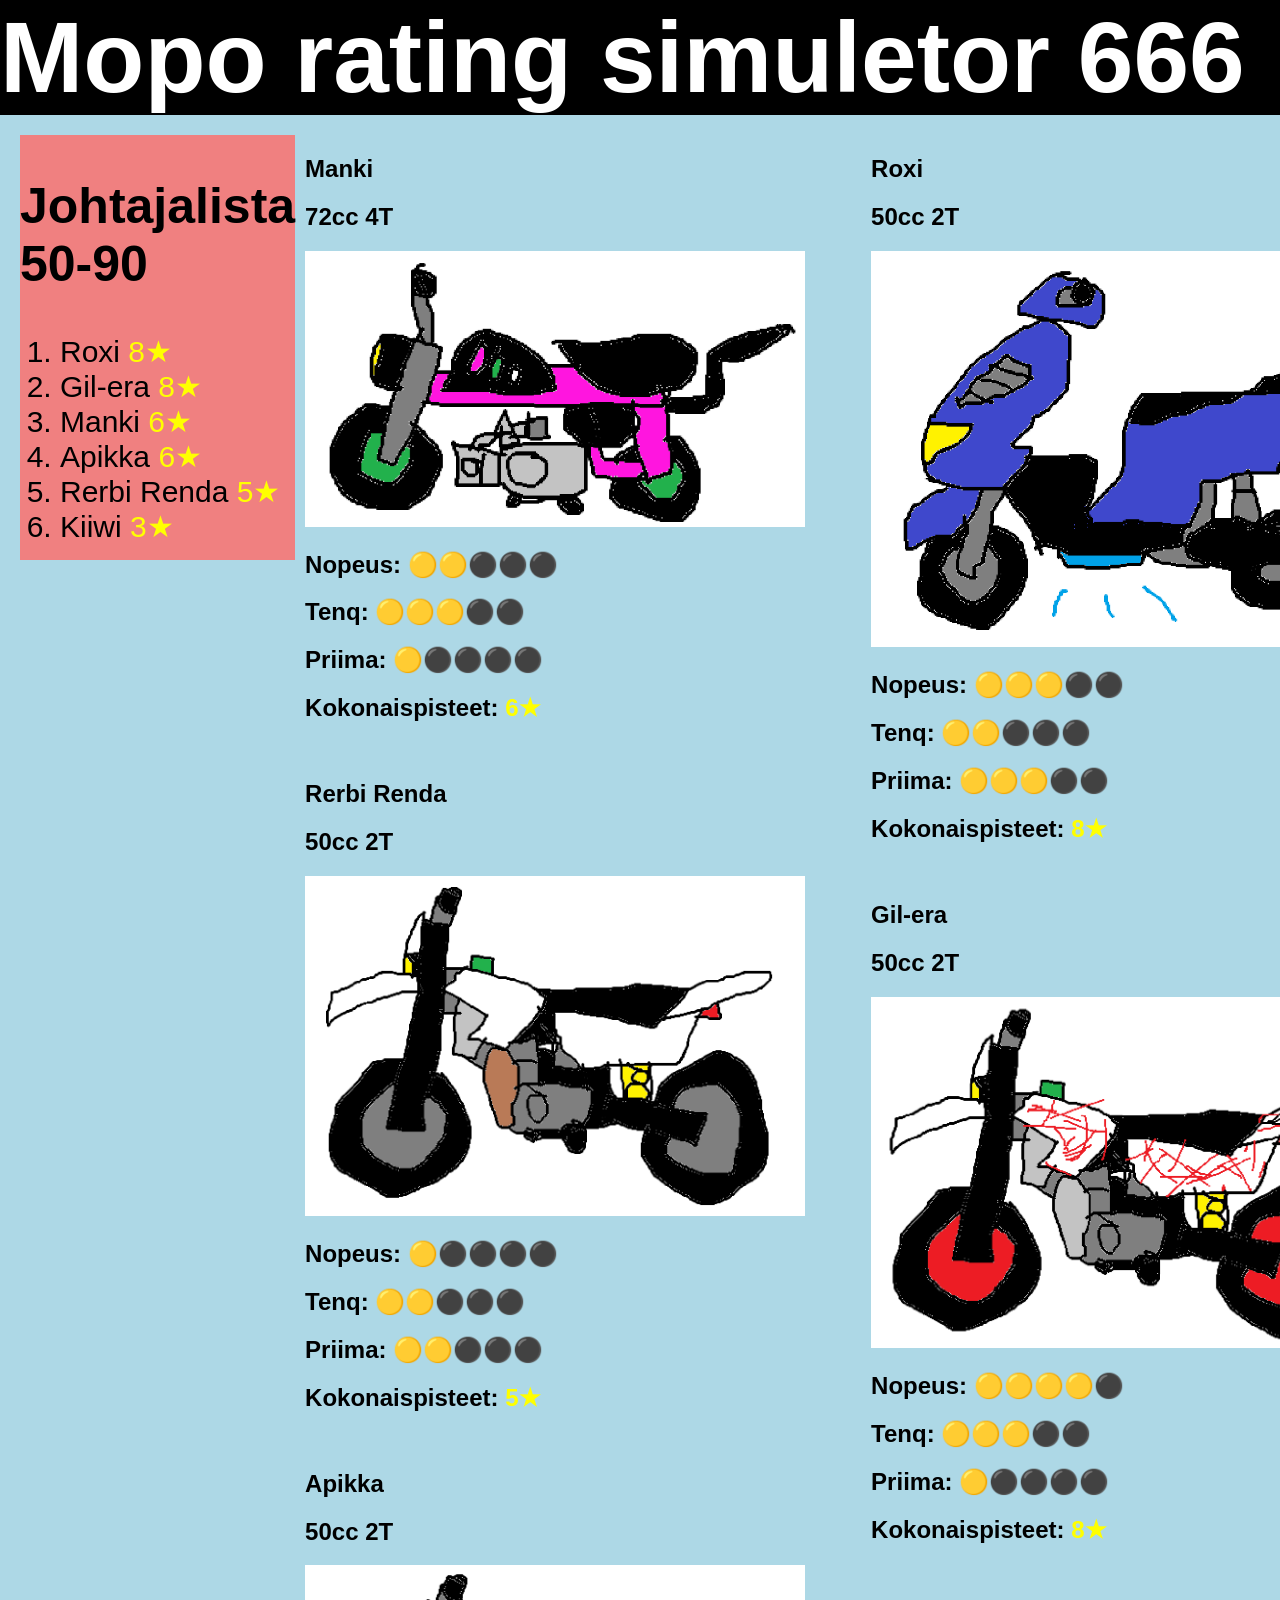
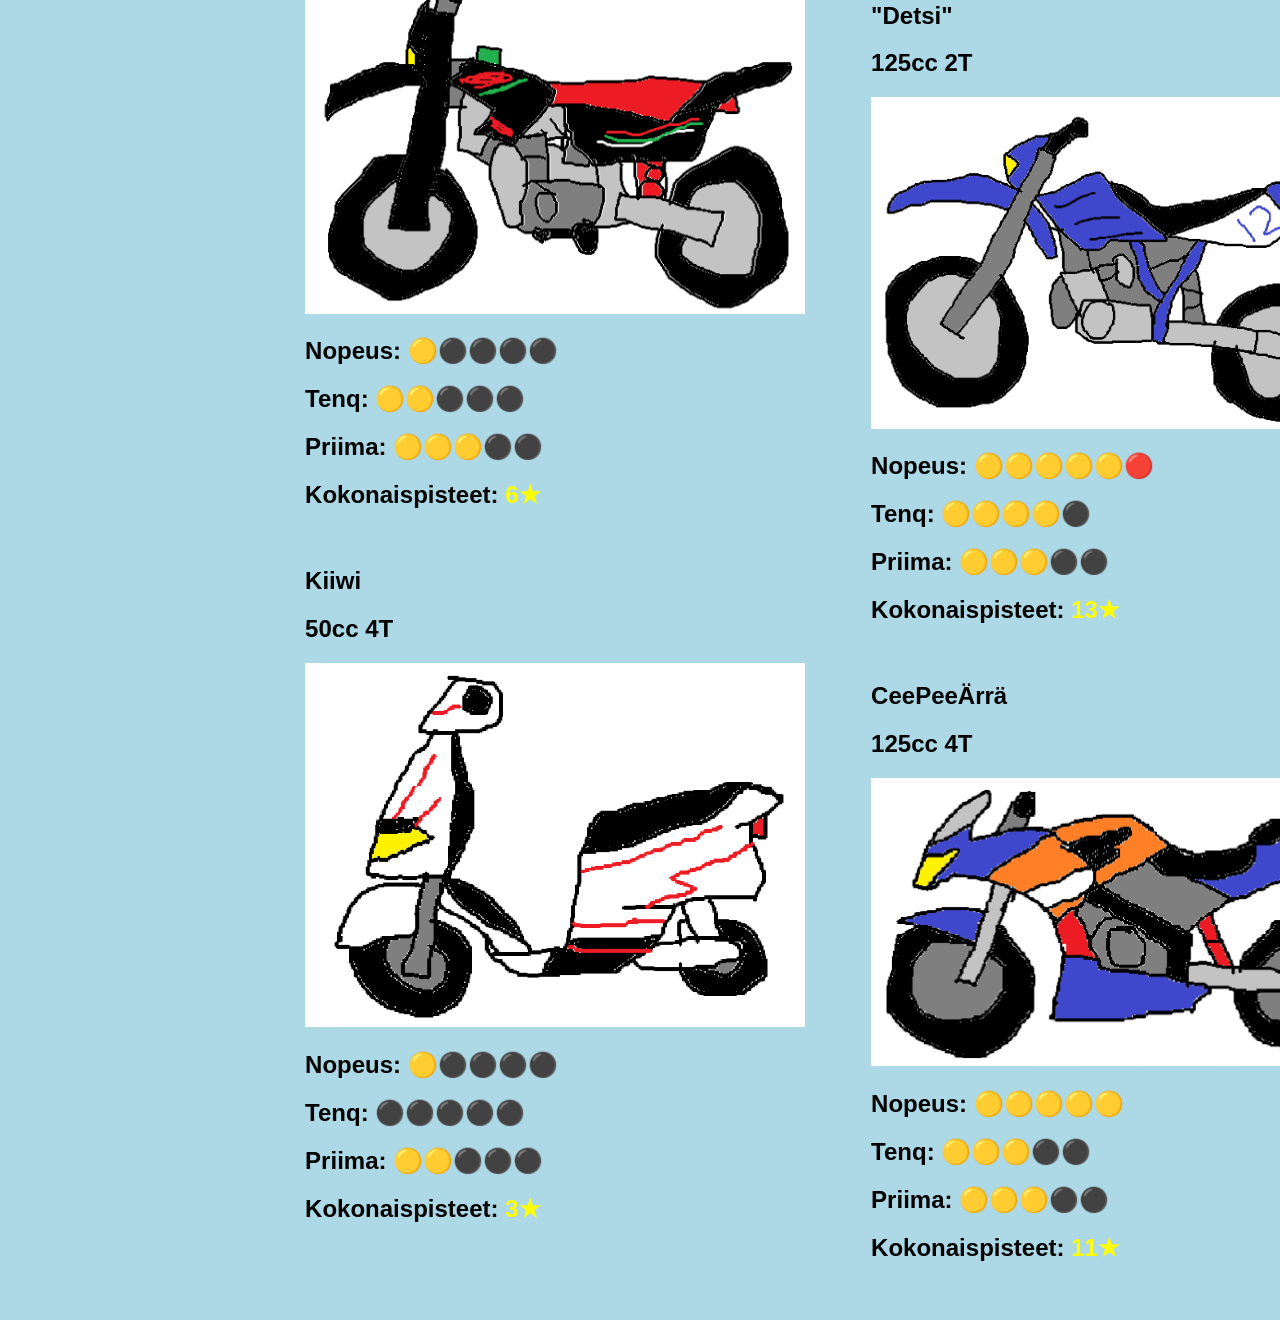
==== index.html @ cbeb8e70 "Rename mmmm.html to index.html" ====
<!DOCTYPE html>
<html lang="fi">
    <head>
        <meta charset="UTF-8">
        <title>mopos</title>

        <link rel="stylesheet" href="style.css">
    </head>

    <body>
        <div class="topbar">
            <h1>Mopo rating simuletor 666</h1>
        </div>

        <div class="layoutwrapper">
            <div class="leaderboard">
                <h2>Johtajalista 50-90</h2>
                <ol>
                    <li>Roxi <span class="star">8★</span></li>
                    <li>Gil-era <span class="star">8★</span></li>
                    <li>Manki <span class="star">6★</span></li>
                    <li>Apikka <span class="star">6★</span></li>
                    <li>Rerbi Renda <span class="star">5★</span></li>
                    <li>Kiiwi <span class="star">3★</span></li>
                </ol>
            </div>

            <div class="container">
                <div class="leftpanel">
                    <section>
                        <h1>Manki</h1>
                        <h2>72cc 4T</h2>
                        <img src="manki.png" width="500">
                        <h1>Nopeus: <span class="star">🟡🟡⚫️⚫️⚫️</span></h1>
                        <h1>Tenq: <span class="star">🟡🟡🟡⚫️⚫️</span></h1>
                        <h1>Priima: <span class="star">🟡⚫️⚫️⚫️⚫️</span></h1>
                        <h1>Kokonaispisteet: <span class="star">6★</span></h1>
                    </section>

                    <br/>

                    <section>
                        <h1>Rerbi Renda</h1>
                        <h2>50cc 2T</h2>
                        <img src="derbi.png" width="500">
                        <h1>Nopeus: <span class="star">🟡⚫️⚫️⚫️⚫️</span></h1>
                        <h1>Tenq: <span class="star">🟡🟡⚫️⚫️⚫️</span></h1>
                        <h1>Priima: <span class="star">🟡🟡⚫️⚫️⚫️</span></h1>
                        <h1>Kokonaispisteet: <span class="star">5★</span></h1>
                    </section>

                    <br/>

                    <section>
                        <h1>Apikka</h1>
                        <h2>50cc 2T</h2>
                        <img src="apikka.png" width="500">
                        <h1>Nopeus: <span class="star">🟡⚫️⚫️⚫️⚫️</span></h1>
                        <h1>Tenq: <span class="star">🟡🟡⚫️⚫️⚫️</span></h1>
                        <h1>Priima: <span class="star">🟡🟡🟡⚫️⚫️</span></h1>
                        <h1>Kokonaispisteet: <span class="star">6★</span></h1>
                    </section>

                    <br/>

                    <section>
                        <h1>Kiiwi</h1>
                        <h2>50cc 4T</h2>
                        <img src="kiiwi.png" width="500">
                        <h1>Nopeus: <span class="star">🟡⚫️⚫️⚫️⚫️</span></h1>
                        <h1>Tenq: <span class="star">⚫️⚫️⚫️⚫️⚫️</span></h1>
                        <h1>Priima: <span class="star">🟡🟡⚫️⚫️⚫️</span></h1>
                        <h1>Kokonaispisteet: <span class="star">3★</span></h1>
                    </section>

                    <br/>
                </div>

                <div class="secondpanel">
                    <section>
                        <h1>Roxi</h1>
                        <h2>50cc 2T</h2>
                        <img src="roxi.png" width="500">
                        <h1>Nopeus: <span class="star">🟡🟡🟡⚫️⚫️</span></h1>
                        <h1>Tenq: <span class="star">🟡🟡⚫️⚫️⚫️</span></h1>
                        <h1>Priima: <span class="star">🟡🟡🟡⚫️⚫️</span></h1>
                        <h1>Kokonaispisteet: <span class="star">8★</span></h1>
                    </section>

                    <br/>

                    <section>
                        <h1>Gil-era</h1>
                        <h2>50cc 2T</h2>
                        <img src="gilera.png" width="500">
                        <h1>Nopeus: <span class="star">🟡🟡🟡🟡⚫️</span></h1>
                        <h1>Tenq: <span class="star">🟡🟡🟡⚫️⚫️</span></h1>
                        <h1>Priima: <span class="star">🟡⚫️⚫️⚫️⚫️</span></h1>
                        <h1>Kokonaispisteet: <span class="star">8★</span></h1>
                    </section>

                    <br/>

                    <section>
                        <h1>"Detsi"</h1>
                        <h2>125cc 2T</h2>
                        <img src="detsi.png" width="500">
                        <h1>Nopeus: <span class="star">🟡🟡🟡🟡🟡🔴</span></h1>
                        <h1>Tenq: <span class="star">🟡🟡🟡🟡⚫️</span></h1>
                        <h1>Priima: <span class="star">🟡🟡🟡⚫️⚫️</span></h1>
                        <h1>Kokonaispisteet: <span class="star">13★</span></h1>
                    </section>

                    <br/>

                    <section>
                        <h1>CeePeeÄrrä</h1>
                        <h2>125cc 4T</h2>
                        <img src="ceepeeärrä.png" width="500">
                        <h1>Nopeus: <span class="star">🟡🟡🟡🟡🟡</span></h1>
                        <h1>Tenq: <span class="star">🟡🟡🟡⚫️⚫️</span></h1>
                        <h1>Priima: <span class="star">🟡🟡🟡⚫️⚫️</span></h1>
                        <h1>Kokonaispisteet: <span class="star">11★</span></h1>
                    </section>

                    <br/>
                </div>
            </div>

            <div class="leaderboard">
                <h2>Johtajalista 125+</h2>
                <ol>
                    <li>"Detsi" <span class="star">13★</span></li>
                    <li>CeePeeÄrrä <span class="star">11★</span></li>
                </ol>
            </div>
        </div>
    </body>
</html>
---- style.css ----
body {
    background-color: lightblue;
    margin: 0;
    font-family: sans-serif;
}

.topbar {
    background-color: black;
    
    h1 {
        color: white;
        font-size: 100px;
        margin: 0;
    }
}

.layoutwrapper {
    display: flex;
    gap: 10px; /* Space between the container and leaderboard */
    align-items: flex-start; /* Aligns them at the top */
    padding: 20px;
}

.container {
    display: flex;
    justify-content: center;
    gap: 16px; 
    flex: 0.62;
}

.leftpanel, 
.secondpanel {
    width: 550px; 
}

.star {
    color: yellow;
}

.leaderboard {
    flex: 0.2;
    width: 300px; 
    flex-shrink: 0; 
    background-color: lightcoral;
    
    h2 {
        font-size: 50px;
    }
    
    li {
        font-size: 30px;
    }
}
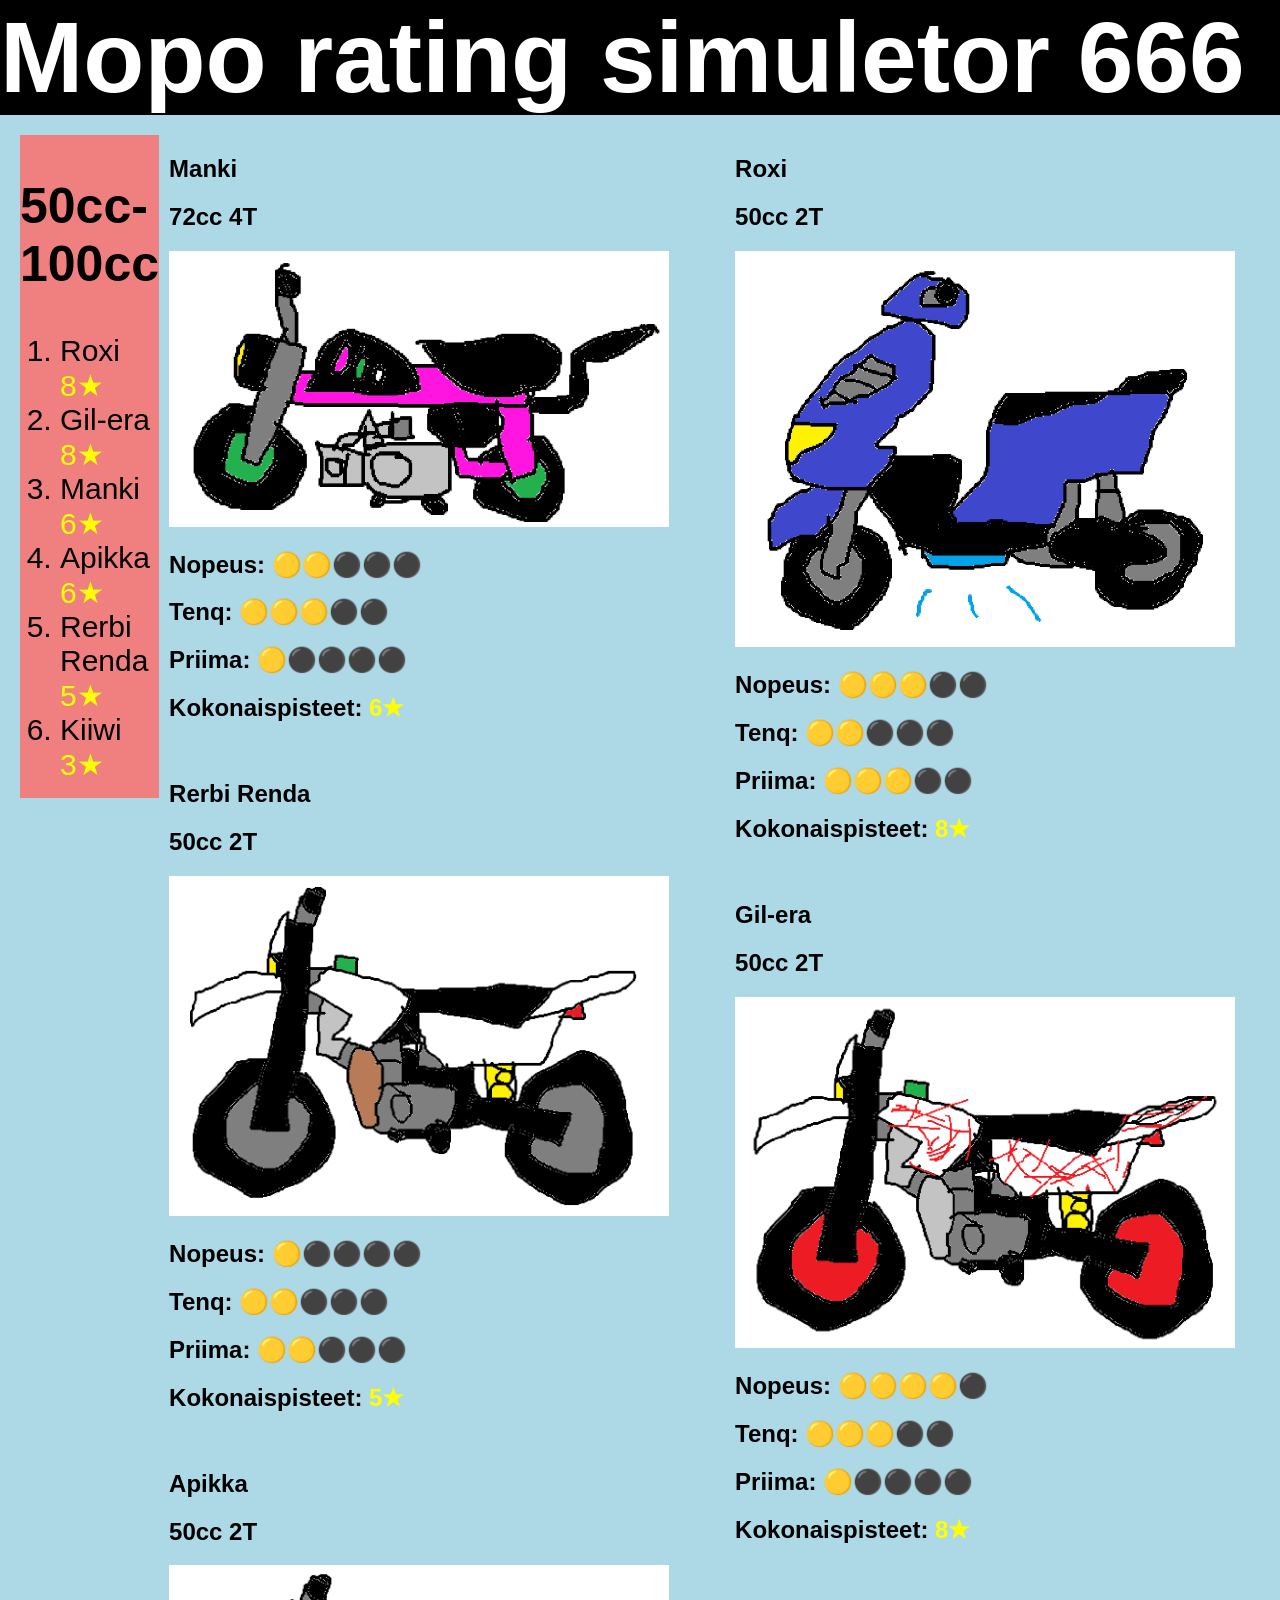
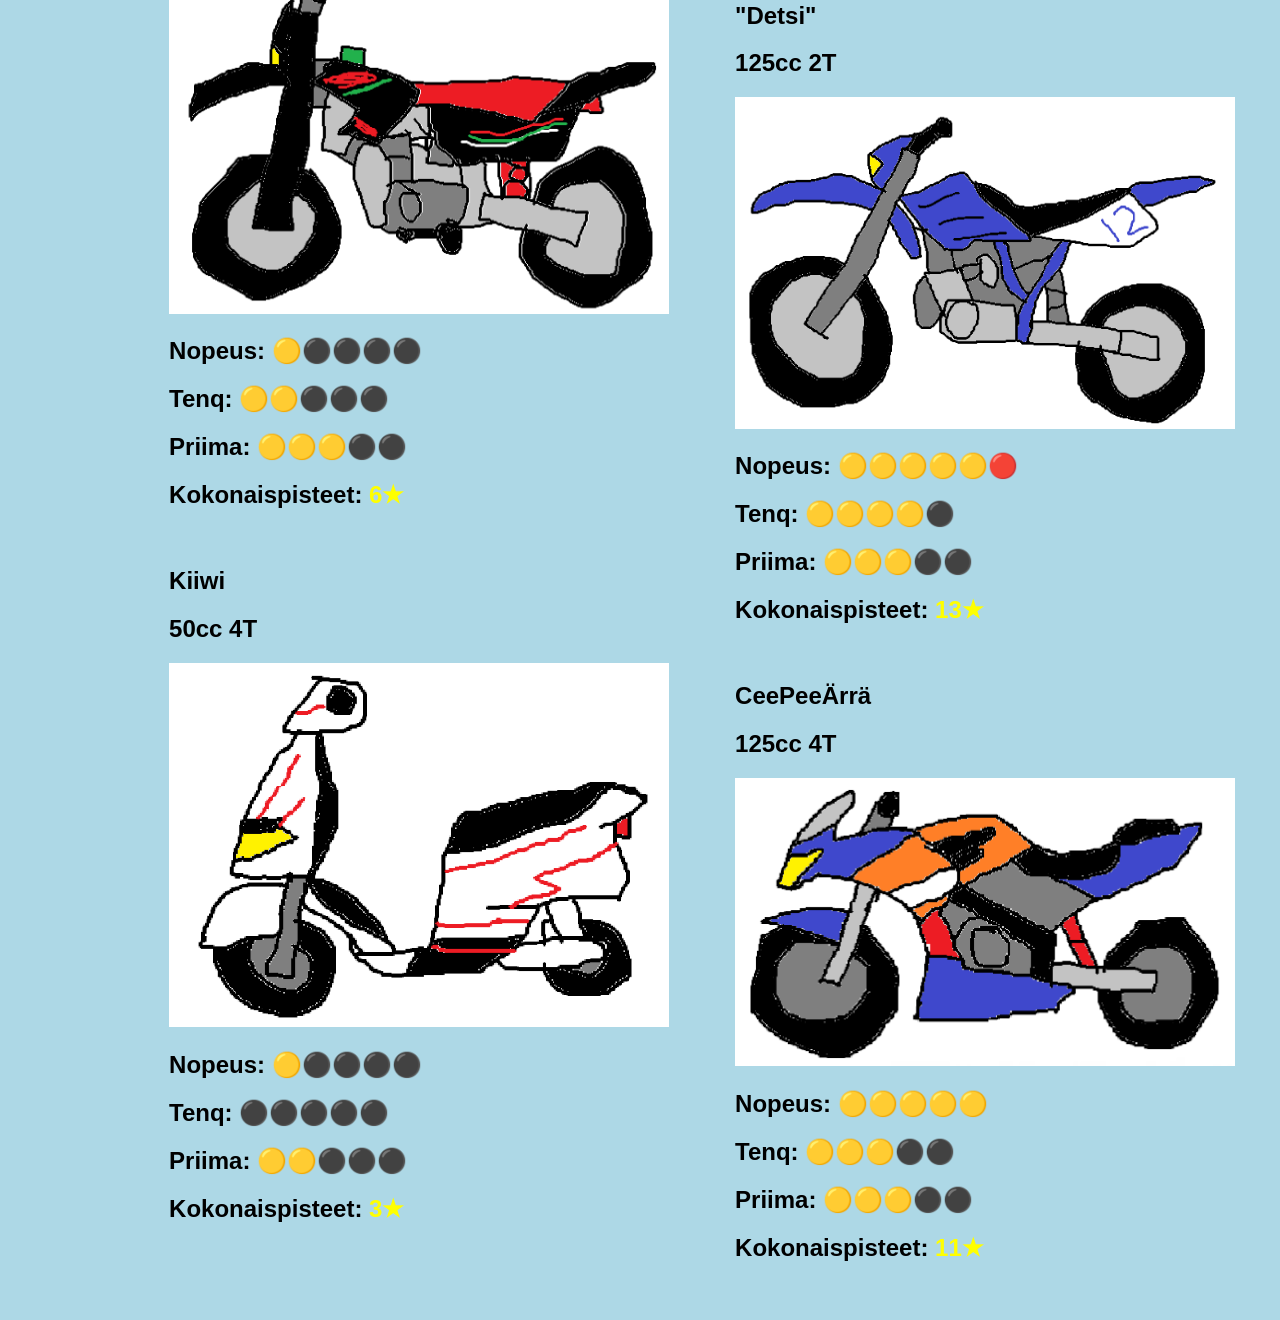
==== commit 7130e412: "Update index.html" ====
--- a/index.html
+++ b/index.html
@@ -14,7 +14,7 @@
 
         <div class="layoutwrapper">
             <div class="leaderboard">
-                <h2>Johtajalista 50-90</h2>
+                <h2>50cc-100cc</h2>
                 <ol>
                     <li>Roxi <span class="star">8★</span></li>
                     <li>Gil-era <span class="star">8★</span></li>
@@ -128,7 +128,7 @@
             </div>
 
             <div class="leaderboard">
-                <h2>Johtajalista 125+</h2>
+                <h2>125cc +h2>
                 <ol>
                     <li>"Detsi" <span class="star">13★</span></li>
                     <li>CeePeeÄrrä <span class="star">11★</span></li>
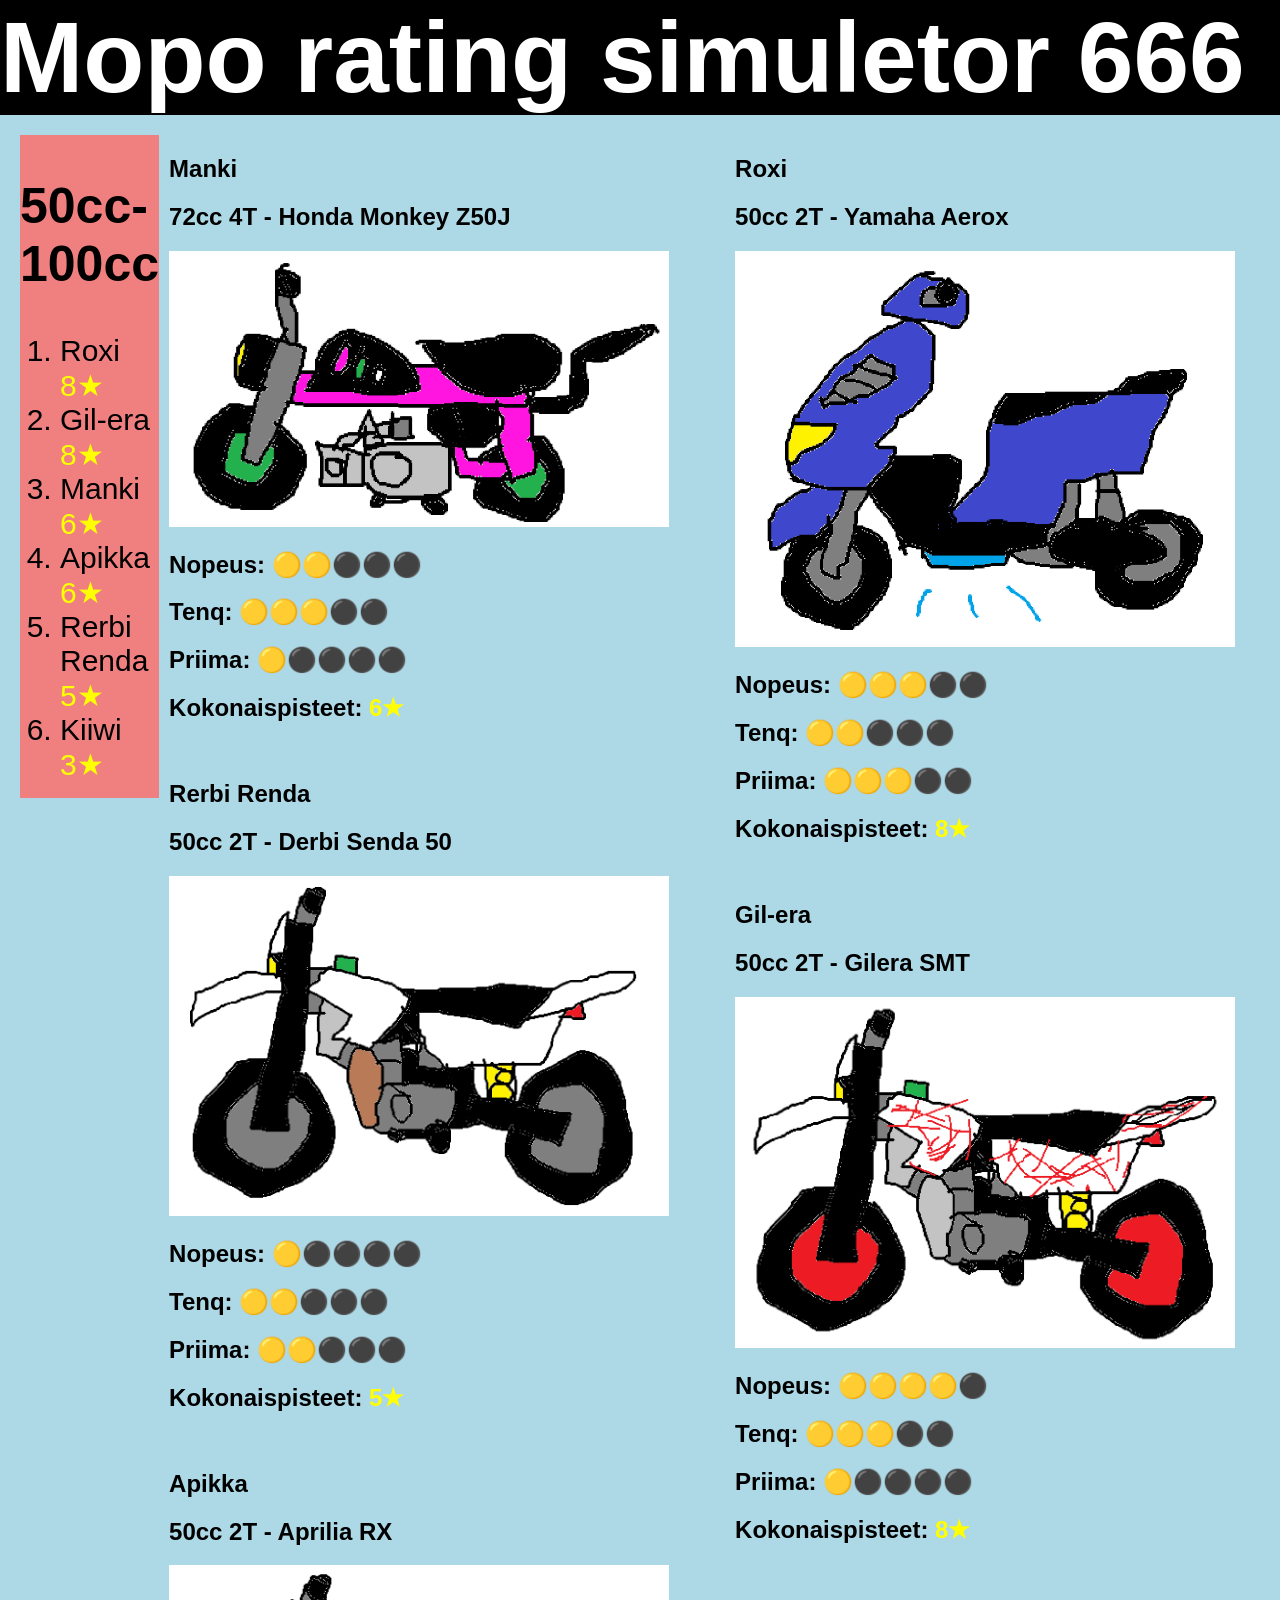
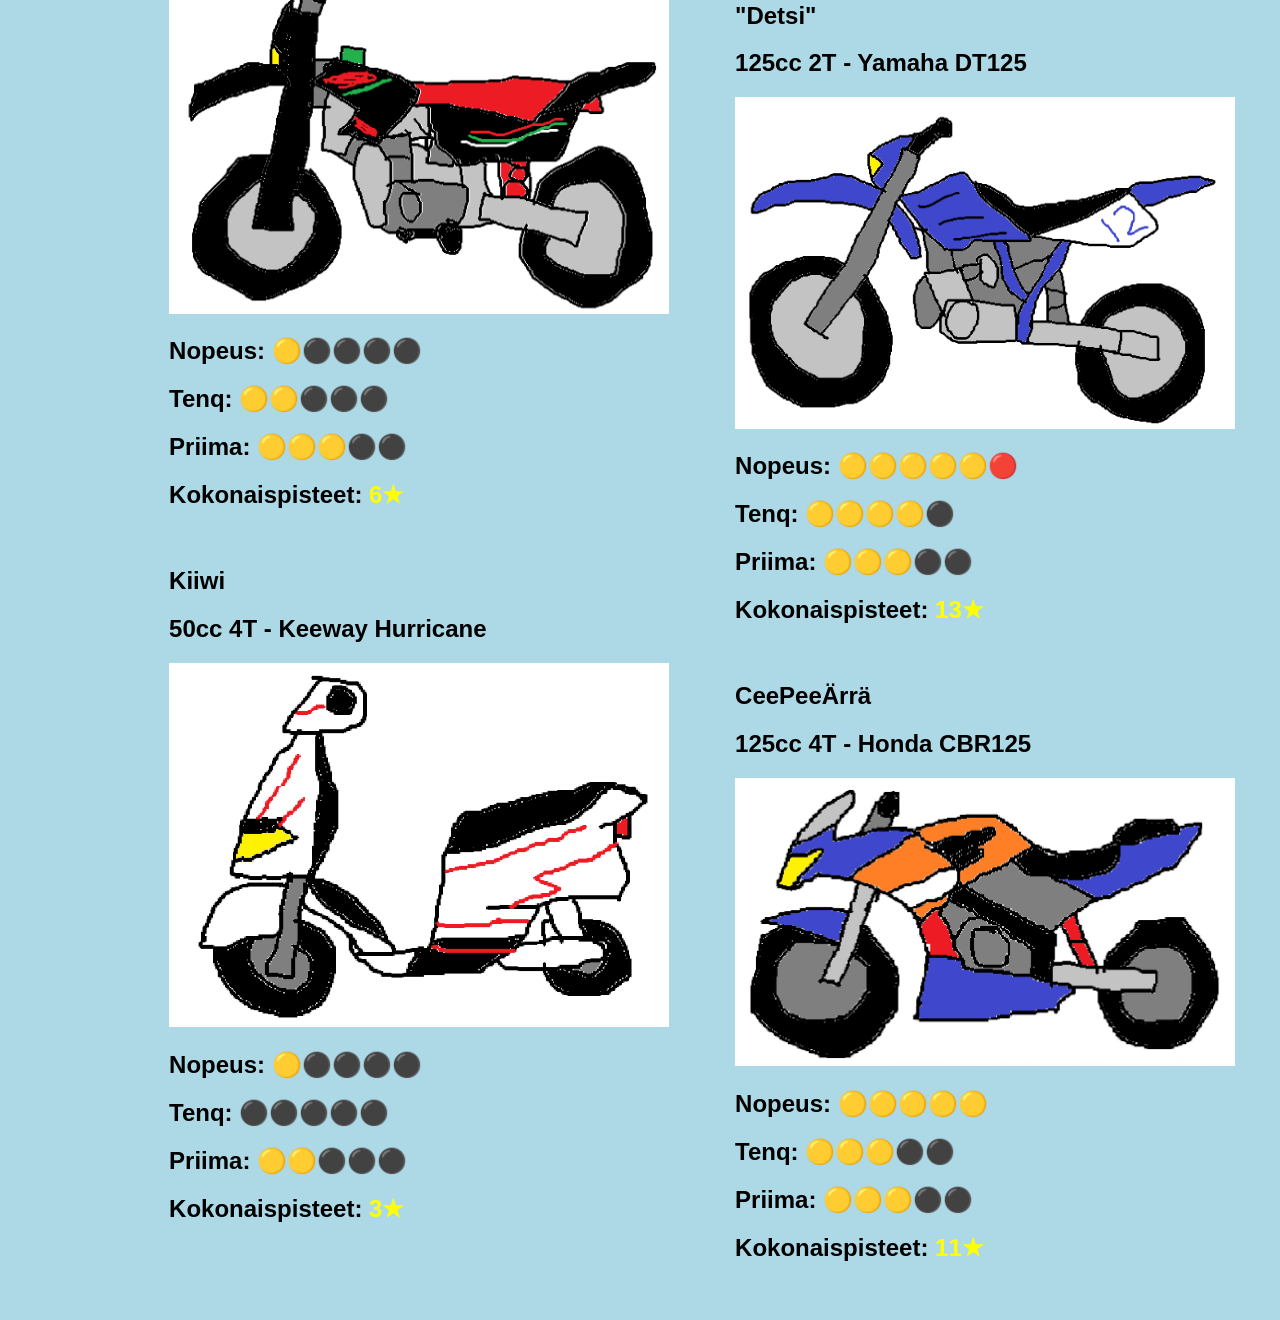
==== commit 9cf3a188: "Update index.html" ====
--- a/index.html
+++ b/index.html
@@ -29,7 +29,7 @@
                 <div class="leftpanel">
                     <section>
                         <h1>Manki</h1>
-                        <h2>72cc 4T</h2>
+                        <h2>72cc 4T - Honda Monkey Z50J</h2>
                         <img src="manki.png" width="500">
                         <h1>Nopeus: <span class="star">🟡🟡⚫️⚫️⚫️</span></h1>
                         <h1>Tenq: <span class="star">🟡🟡🟡⚫️⚫️</span></h1>
@@ -41,7 +41,7 @@
 
                     <section>
                         <h1>Rerbi Renda</h1>
-                        <h2>50cc 2T</h2>
+                        <h2>50cc 2T - Derbi Senda 50</h2>
                         <img src="derbi.png" width="500">
                         <h1>Nopeus: <span class="star">🟡⚫️⚫️⚫️⚫️</span></h1>
                         <h1>Tenq: <span class="star">🟡🟡⚫️⚫️⚫️</span></h1>
@@ -53,7 +53,7 @@
 
                     <section>
                         <h1>Apikka</h1>
-                        <h2>50cc 2T</h2>
+                        <h2>50cc 2T - Aprilia RX</h2>
                         <img src="apikka.png" width="500">
                         <h1>Nopeus: <span class="star">🟡⚫️⚫️⚫️⚫️</span></h1>
                         <h1>Tenq: <span class="star">🟡🟡⚫️⚫️⚫️</span></h1>
@@ -65,7 +65,7 @@
 
                     <section>
                         <h1>Kiiwi</h1>
-                        <h2>50cc 4T</h2>
+                        <h2>50cc 4T - Keeway Hurricane</h2>
                         <img src="kiiwi.png" width="500">
                         <h1>Nopeus: <span class="star">🟡⚫️⚫️⚫️⚫️</span></h1>
                         <h1>Tenq: <span class="star">⚫️⚫️⚫️⚫️⚫️</span></h1>
@@ -79,7 +79,7 @@
                 <div class="secondpanel">
                     <section>
                         <h1>Roxi</h1>
-                        <h2>50cc 2T</h2>
+                        <h2>50cc 2T - Yamaha Aerox</h2>
                         <img src="roxi.png" width="500">
                         <h1>Nopeus: <span class="star">🟡🟡🟡⚫️⚫️</span></h1>
                         <h1>Tenq: <span class="star">🟡🟡⚫️⚫️⚫️</span></h1>
@@ -91,7 +91,7 @@
 
                     <section>
                         <h1>Gil-era</h1>
-                        <h2>50cc 2T</h2>
+                        <h2>50cc 2T - Gilera SMT</h2>
                         <img src="gilera.png" width="500">
                         <h1>Nopeus: <span class="star">🟡🟡🟡🟡⚫️</span></h1>
                         <h1>Tenq: <span class="star">🟡🟡🟡⚫️⚫️</span></h1>
@@ -103,7 +103,7 @@
 
                     <section>
                         <h1>"Detsi"</h1>
-                        <h2>125cc 2T</h2>
+                        <h2>125cc 2T - Yamaha DT125</h2>
                         <img src="detsi.png" width="500">
                         <h1>Nopeus: <span class="star">🟡🟡🟡🟡🟡🔴</span></h1>
                         <h1>Tenq: <span class="star">🟡🟡🟡🟡⚫️</span></h1>
@@ -115,7 +115,7 @@
 
                     <section>
                         <h1>CeePeeÄrrä</h1>
-                        <h2>125cc 4T</h2>
+                        <h2>125cc 4T - Honda CBR125</h2>
                         <img src="ceepeeärrä.png" width="500">
                         <h1>Nopeus: <span class="star">🟡🟡🟡🟡🟡</span></h1>
                         <h1>Tenq: <span class="star">🟡🟡🟡⚫️⚫️</span></h1>
@@ -128,7 +128,7 @@
             </div>
 
             <div class="leaderboard">
-                <h2>125cc +h2>
+                <h2>125cc +</h2>
                 <ol>
                     <li>"Detsi" <span class="star">13★</span></li>
                     <li>CeePeeÄrrä <span class="star">11★</span></li>
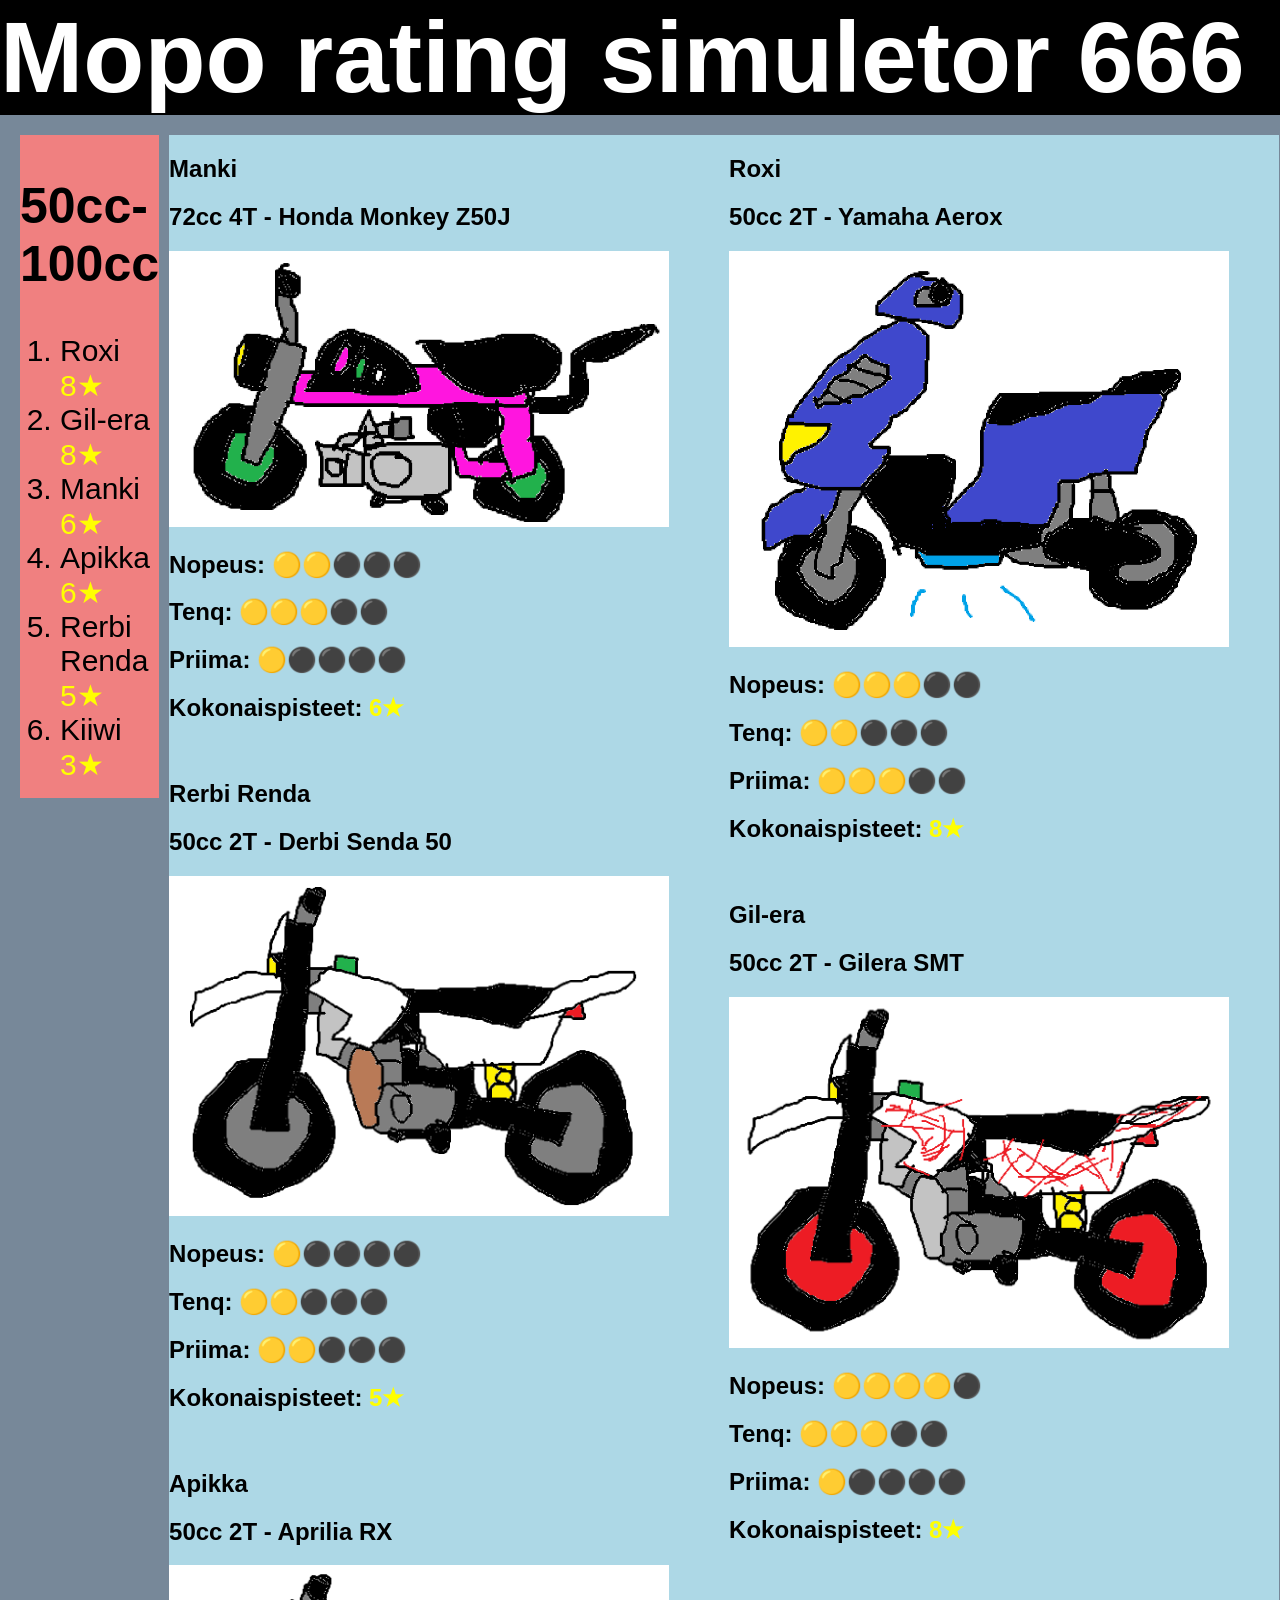
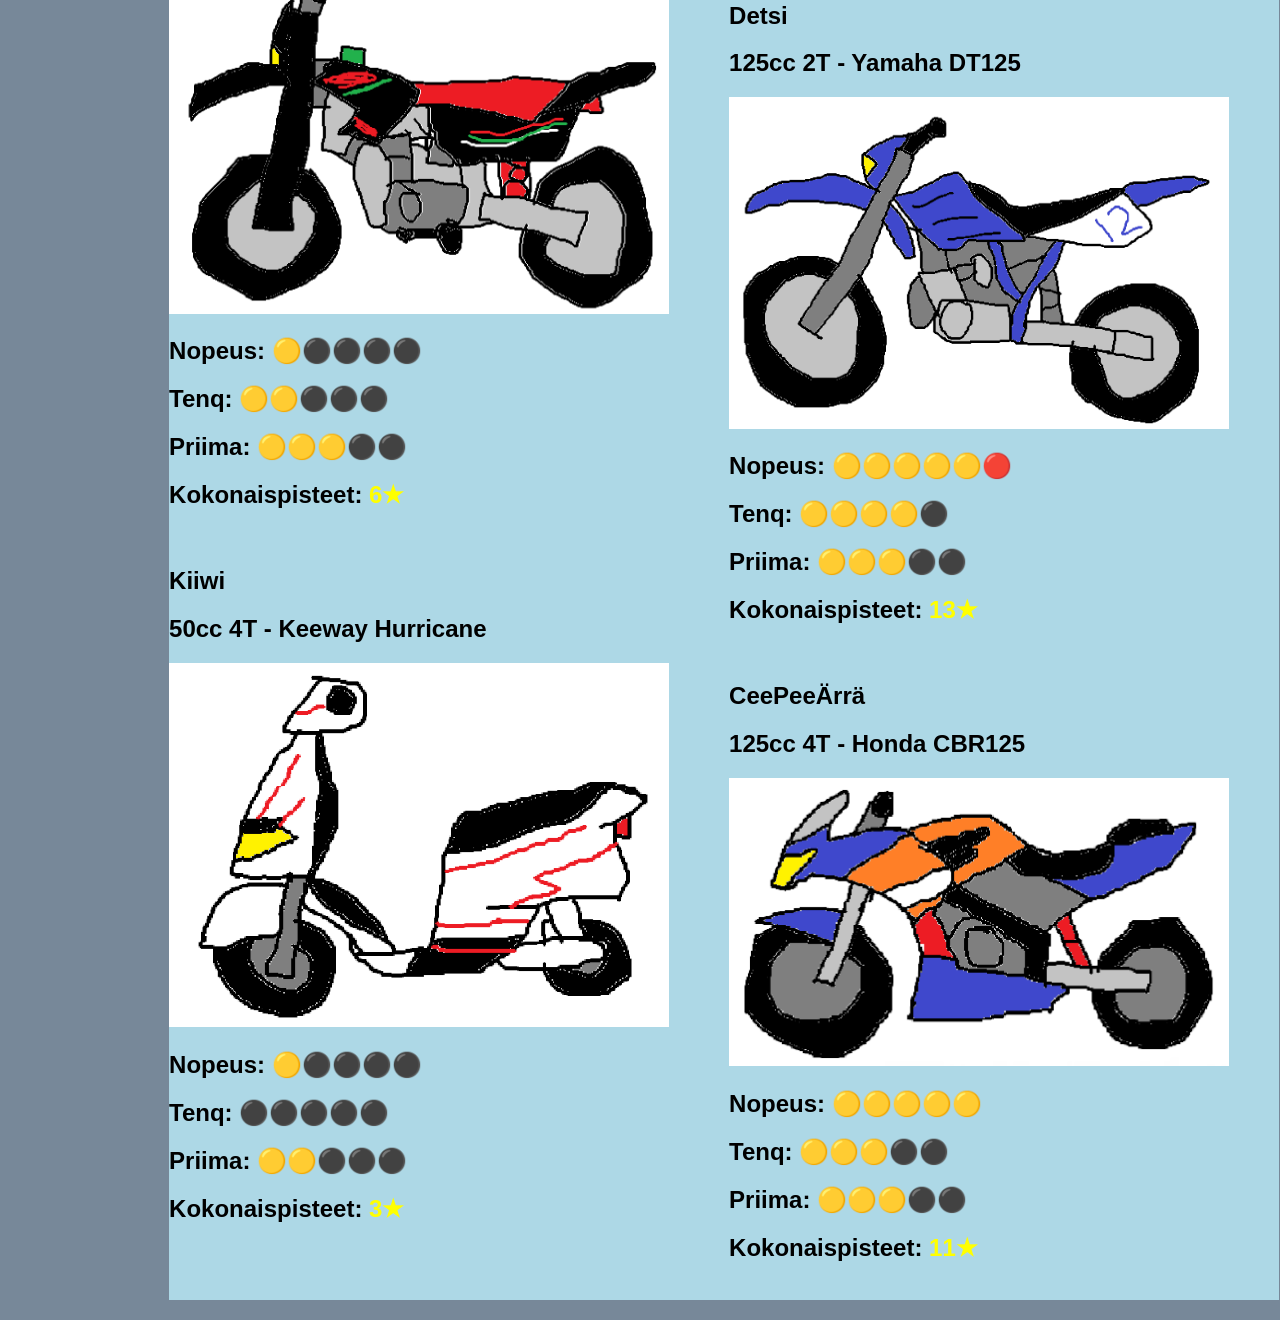
==== commit 15fe531a: "Update index.html" ====
--- a/index.html
+++ b/index.html
@@ -102,7 +102,7 @@
                     <br/>
 
                     <section>
-                        <h1>"Detsi"</h1>
+                        <h1>Detsi</h1>
                         <h2>125cc 2T - Yamaha DT125</h2>
                         <img src="detsi.png" width="500">
                         <h1>Nopeus: <span class="star">🟡🟡🟡🟡🟡🔴</span></h1>
@@ -130,7 +130,7 @@
             <div class="leaderboard">
                 <h2>125cc +</h2>
                 <ol>
-                    <li>"Detsi" <span class="star">13★</span></li>
+                    <li>Detsi <span class="star">13★</span></li>
                     <li>CeePeeÄrrä <span class="star">11★</span></li>
                 </ol>
             </div>
--- a/style.css
+++ b/style.css
@@ -1,5 +1,5 @@
 body {
-    background-color: lightblue;
+    background-color: lightslategray;
     margin: 0;
     font-family: sans-serif;
 }
@@ -24,8 +24,9 @@
 .container {
     display: flex;
     justify-content: center;
-    gap: 16px; 
-    flex: 0.62;
+    gap: 10px; 
+    flex: 0.7;
+    background-color: lightblue;
 }
 
 .leftpanel, 
@@ -38,7 +39,7 @@
 }
 
 .leaderboard {
-    flex: 0.2;
+    flex: 0.15;
     width: 300px; 
     flex-shrink: 0; 
     background-color: lightcoral;
@@ -50,4 +51,4 @@
     li {
         font-size: 30px;
     }
-}+}
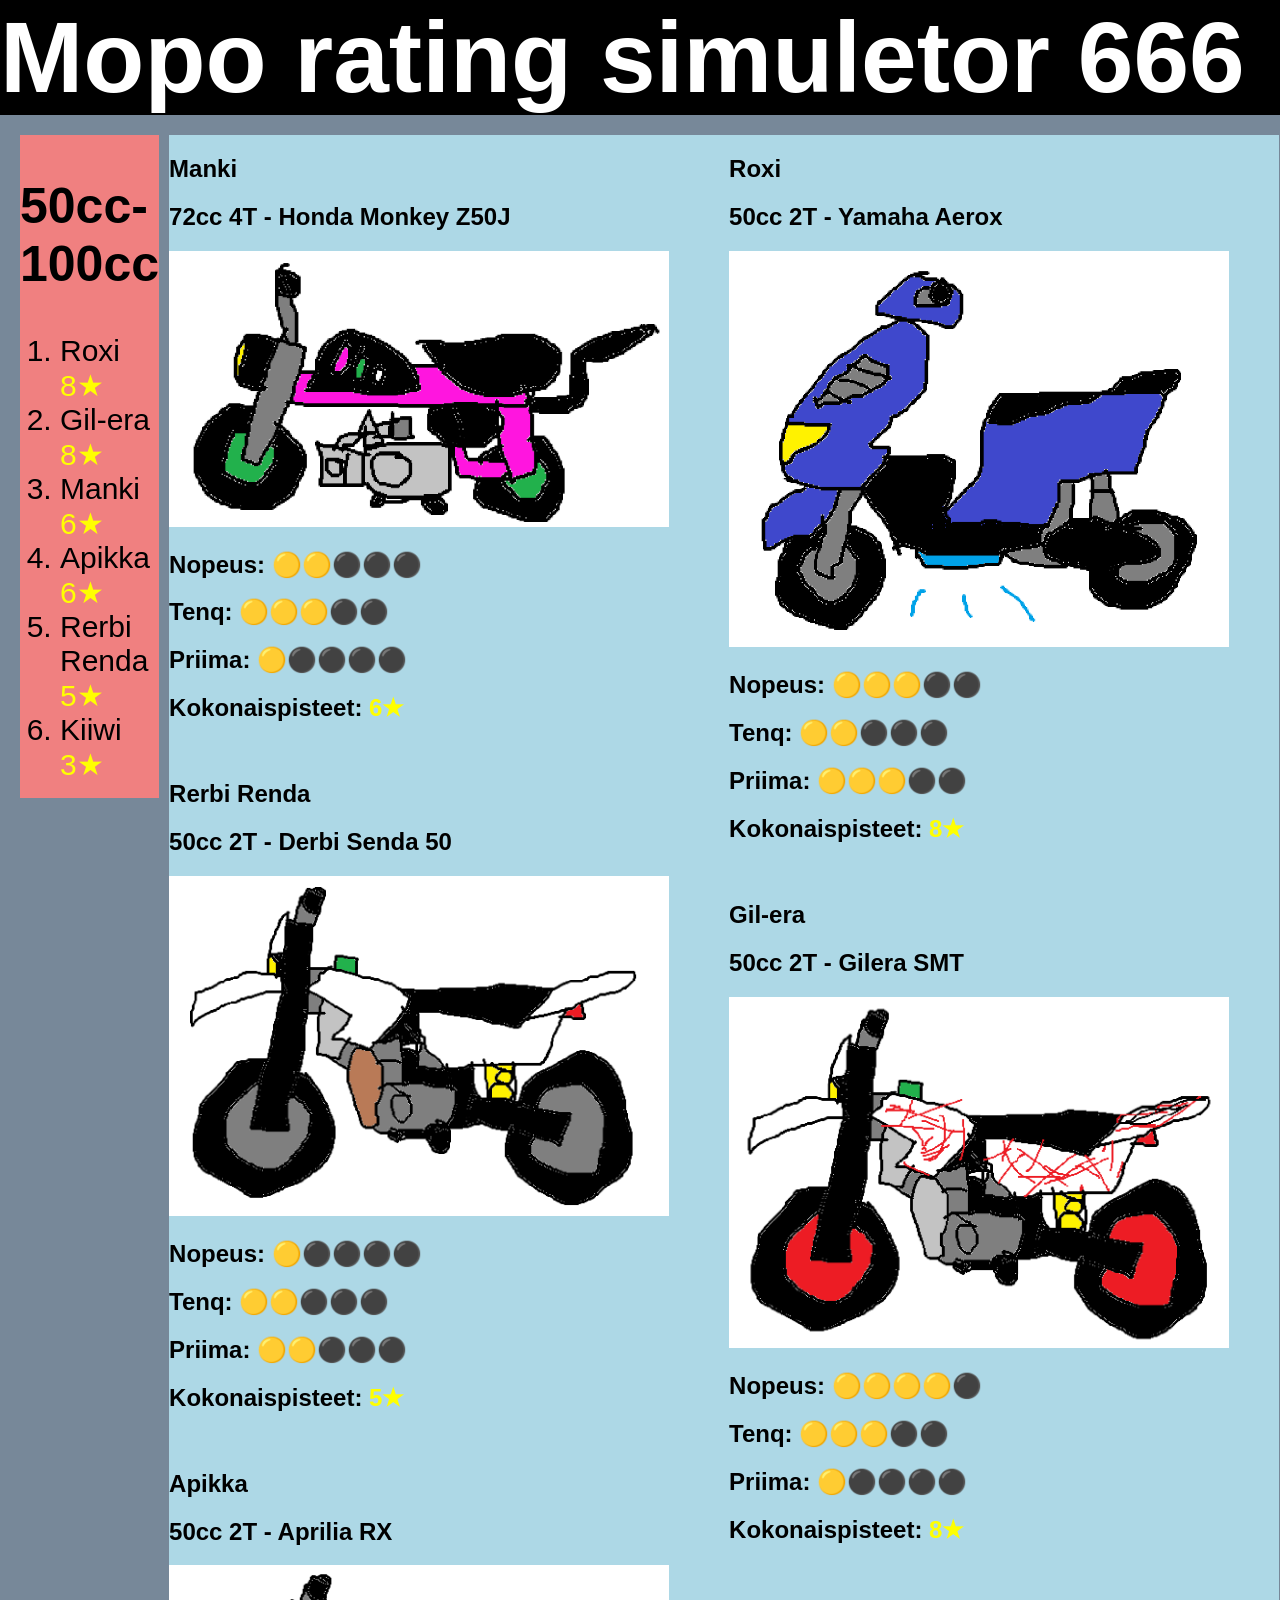
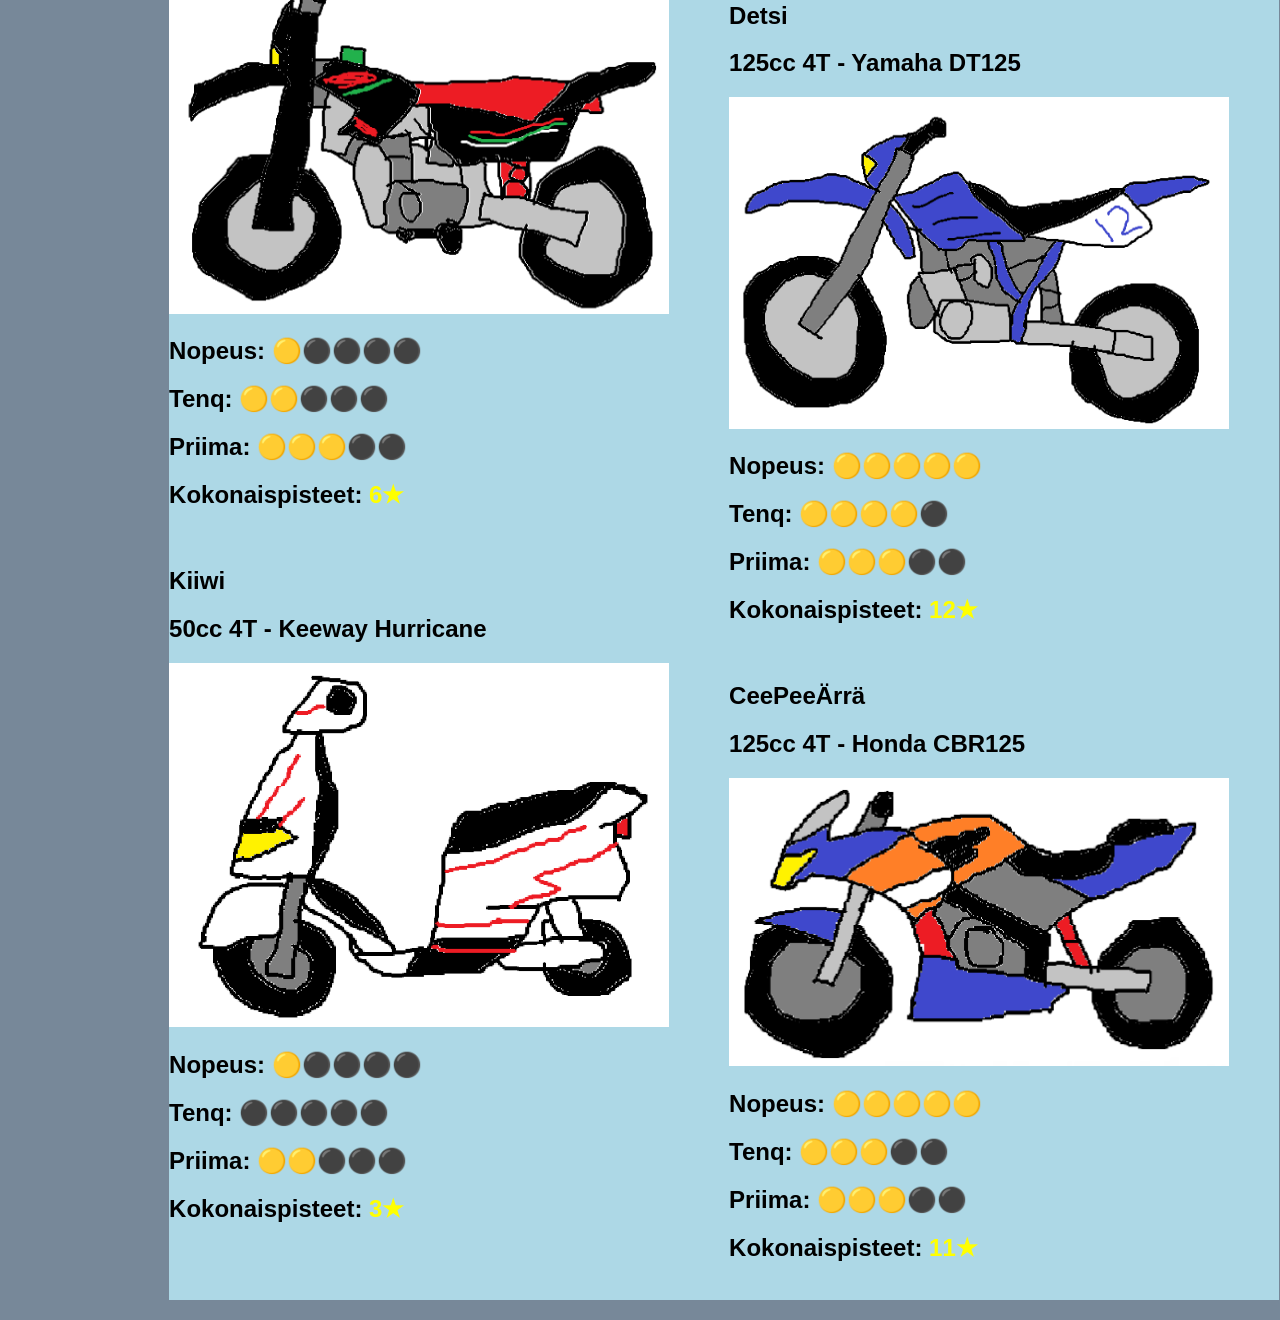
==== commit bc9f3a56: "Update index.html" ====
--- a/index.html
+++ b/index.html
@@ -103,12 +103,12 @@
 
                     <section>
                         <h1>Detsi</h1>
-                        <h2>125cc 2T - Yamaha DT125</h2>
+                        <h2>125cc 4T - Yamaha DT125</h2>
                         <img src="detsi.png" width="500">
-                        <h1>Nopeus: <span class="star">🟡🟡🟡🟡🟡🔴</span></h1>
+                        <h1>Nopeus: <span class="star">🟡🟡🟡🟡🟡</span></h1>
                         <h1>Tenq: <span class="star">🟡🟡🟡🟡⚫️</span></h1>
                         <h1>Priima: <span class="star">🟡🟡🟡⚫️⚫️</span></h1>
-                        <h1>Kokonaispisteet: <span class="star">13★</span></h1>
+                        <h1>Kokonaispisteet: <span class="star">12★</span></h1>
                     </section>
 
                     <br/>
@@ -130,7 +130,7 @@
             <div class="leaderboard">
                 <h2>125cc +</h2>
                 <ol>
-                    <li>Detsi <span class="star">13★</span></li>
+                    <li>Detsi <span class="star">12★</span></li>
                     <li>CeePeeÄrrä <span class="star">11★</span></li>
                 </ol>
             </div>
